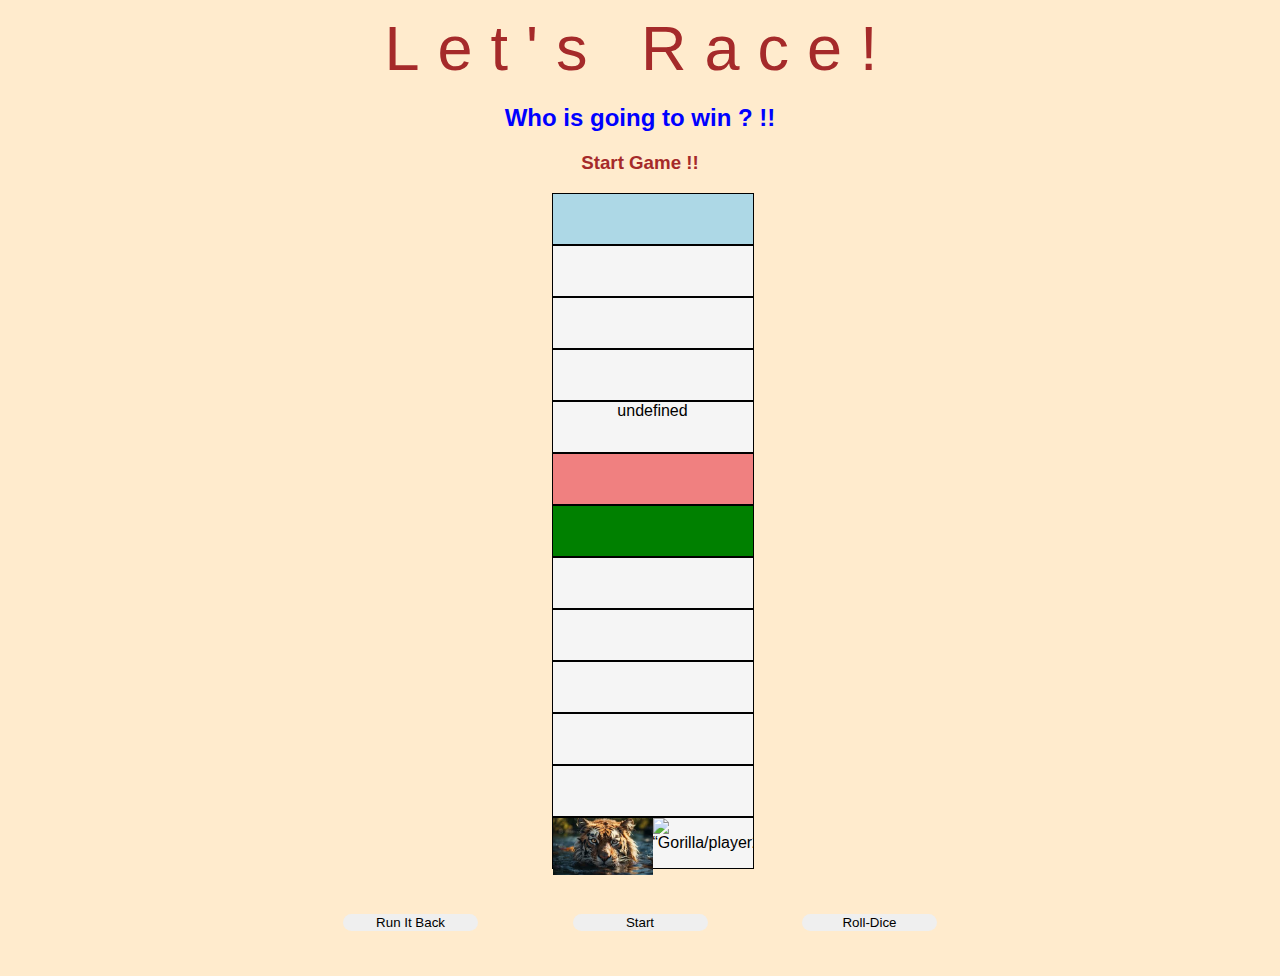
==== index.html @ c322852b "got roll-dice button to work and display result" ====
<!DOCTYPE html>
<html lang="en">
<head>
    <meta charset="UTF-8">
    <meta name="viewport" content="width=device-width, initial-scale=1.0">
    <link rel="preconnect" href="https://fonts.googleapis.com">
    <link rel="preconnect" href="https://fonts.gstatic.com" crossorigin>
    <link href="https://fonts.googleapis.com/css2?family=Raleway:wght@100&display=swap" rel="stylesheet">
    <link rel="stylesheet" href="css/raceMe.css">
   <script defer src="js/raceMe.js"></script>
    <title>Race Me</title>
</head>
<header>Let's Race!</header>
<h2>Player 1's turn</h2>
<h3> Turn </h3>
<body>
<!-- section for major column where the race  will take place  0 - 12 since we are going to use an arrray to keep track of all 12 spots-->
<section id="spaces">
    <div class="winner sp">
        <div id="sp12"></div><!--square 12 winning square--> 
    </div>    
    <div class="reg">
        
        <div class="sp" id="sp11"></div><!--square 11-->
        <div class="sp" id="sp10"></div><!--square 10-->
        <div class="sp" id="sp9"></div><!--square 9-->
        <div class="sp" id="sp8"></div><!--square 8-->
        <div class="sp trap" id="sp7"></div><!--square 7-->
        <div class="sp lucky" id="sp6"></div><!--square 6--> 
        <div class="sp" id="sp5"></div><!--square 5-->   
        <div class="sp" id="sp4"></div><!--square 4-->
        <div class="sp" id="sp3"></div><!--square 3-->
        <div class="sp" id="sp2"></div><!--square 2-->
        <div class="sp" id="sp1"></div><!--square 1-->
        <div class="sp" id="sp0">
            <img id="player1"src=Images/images.jpeg alt=“Tiger/player1” >
            <img id="player2"src=Images/images-2.png alt=“Gorilla/player2” >
        </div>
    </div>
     
</section>
<!--section with a button to play again--> 

    <div id="display"></div>
 <div> 
    <button id="runItBack"> Run It Back</button> <!--this button will restart the game-->
    <button id="start">Start</button> <!--this button will flip the coin to determine who goes first-->
    <button onclick="diceRoll()" id="rollDice">Roll-Dice</button> <!--this button will roll the dice-->
</div> 
</body>
</html>
---- css/raceMe.css ----
body {
    background-color: blanchedalmond;
    font-family: 'Franklin Gothic Medium', 'Arial Narrow', Arial, sans-serif ;
    height: 100vh;
    text-align: center;

}

header{
    color:brown;
    font-size: 7vmin;
    letter-spacing: 2vmin;
    margin: 12px;
}

#spaces{
    align-items: left;
    margin-right: 14%;
    flex: content;
}

h2{
color: blue; 

}

h3{
    color: brown;

}

.sp{
height: 50px;
width: 200px;
background-color:whitesmoke;
text-align: center;
margin-left: 50%;
border: 1px solid black;
/* display: grid;
grid-template-columns: repeat(2, 2vmin);
grid-template-rows: repeat(13, 2vmin); */

}



.reg{
    text-align: center;
    display: flex;
    justify-content: center;
    flex-direction: column;
    position: relative;
}

.winner{
    background-color: lightblue;
}

.trap{
    background-color: lightcoral;
}

.lucky{
    background-color: green;
}
.start{
    background-color: lightgreen;
    display: flex;
    
}

#player1{
    width: 50%;
    float: left;
    top: 0;
    left: 0;  
}
#player1 > img{
    width: 100%;
    /* height: 50% */
    height: 50px;

}

#player2{
    width: 50% ;
    float: right;
    top: 0;
    left: 0;
    
}

#player2 > img{
    width: 100%;
    /* height: 50%; */
    height: 50px;


}
#display {
    position: relative;
    margin-left:50%;
    bottom: 30%;
    font-variant-numeric: oldstyle-nums;


}

button { 
    justify-self: left;
    width: 15vmin;
    margin: 5vmin;
    color: black;
    border: whitesmoke;
    border-radius: 4vmin;
    font: 5vmin;
    outline: hover;
}

button:hover{
    background-color: red;
    color: greenyellow;

}

img {
    width: 50%;


}
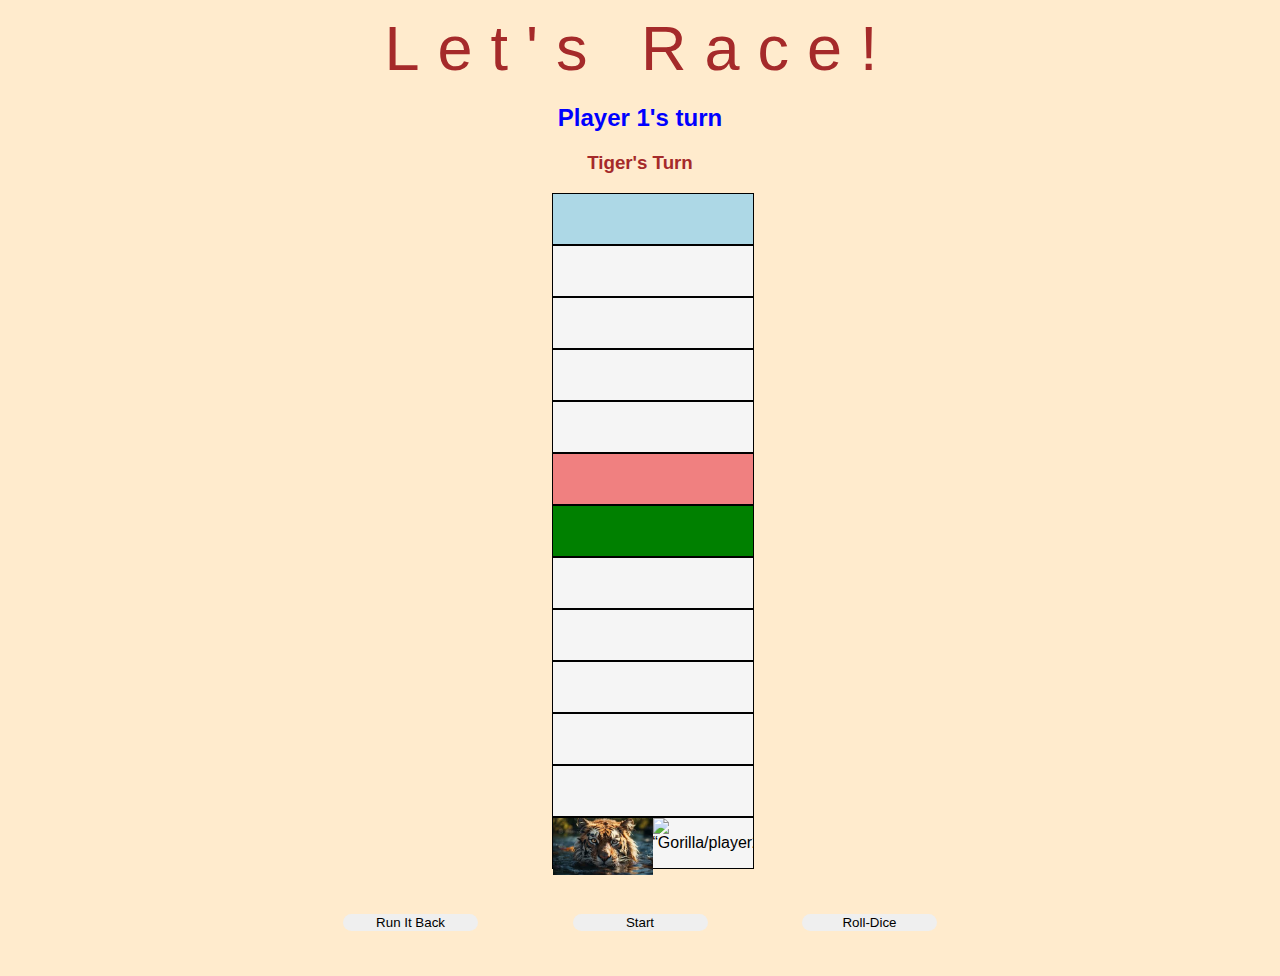
==== commit 91e72274: "Clean Up Crew" ====
--- a/index.html
+++ b/index.html
@@ -16,11 +16,10 @@
 <body>
 <!-- section for major column where the race  will take place  0 - 12 since we are going to use an arrray to keep track of all 12 spots-->
 <section id="spaces">
-    <div class="winner sp">
-        <div id="sp12"></div><!--square 12 winning square--> 
-    </div>    
+    
+    
     <div class="reg">
-        
+        <div class="sp winner" id="sp12"></div><!--square 12 winning square--> 
         <div class="sp" id="sp11"></div><!--square 11-->
         <div class="sp" id="sp10"></div><!--square 10-->
         <div class="sp" id="sp9"></div><!--square 9-->
@@ -45,7 +44,7 @@
  <div> 
     <button id="runItBack"> Run It Back</button> <!--this button will restart the game-->
     <button id="start">Start</button> <!--this button will flip the coin to determine who goes first-->
-    <button onclick="diceRoll()" id="rollDice">Roll-Dice</button> <!--this button will roll the dice-->
+    <button id="rollDice">Roll-Dice</button> <!--this button will roll the dice-->
 </div> 
 </body>
 </html>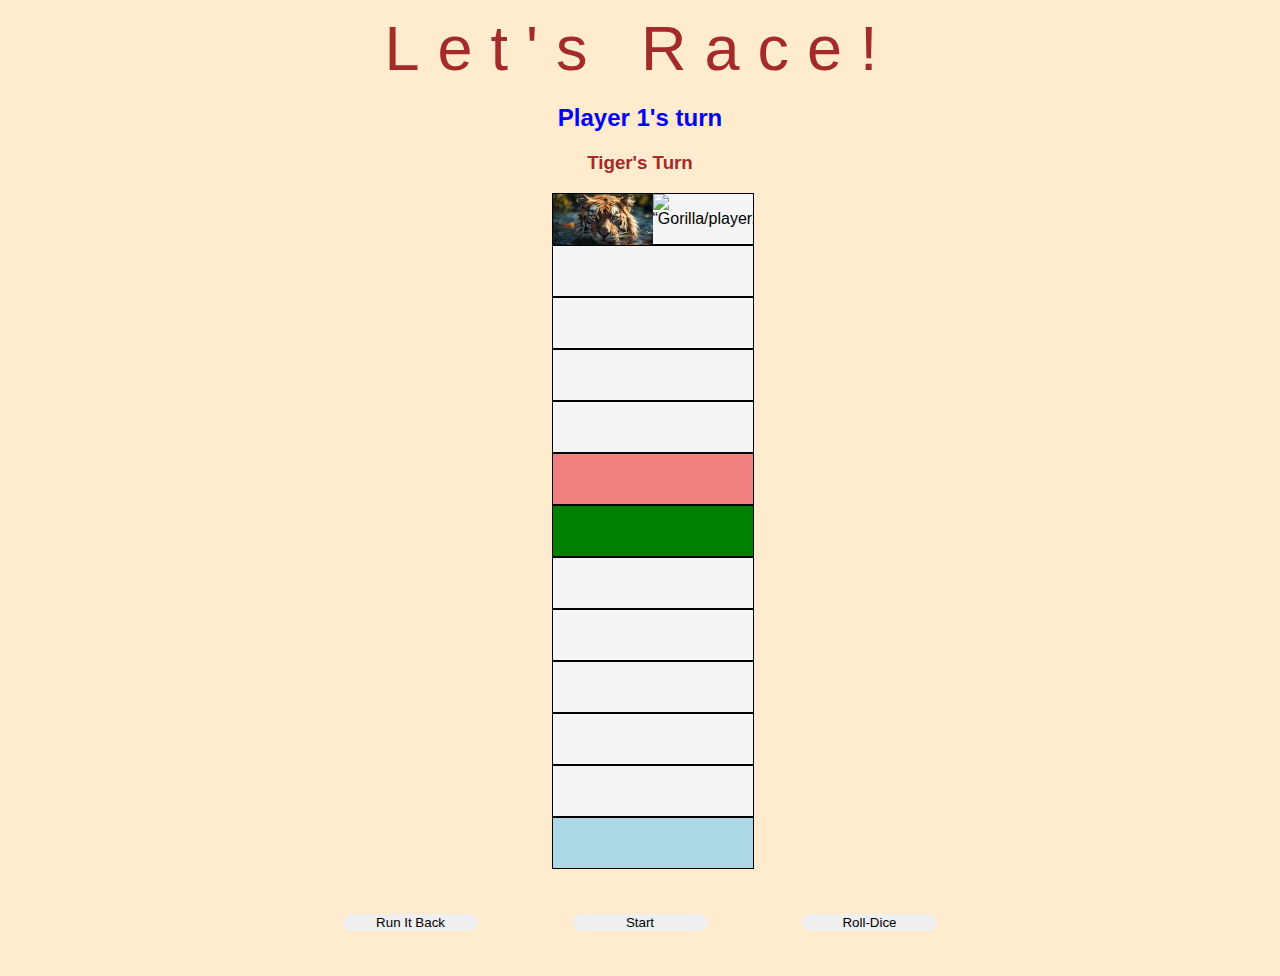
==== commit 9a283553: "moves in sequence" ====
--- a/index.html
+++ b/index.html
@@ -19,23 +19,24 @@
     
     
     <div class="reg">
-        <div class="sp winner" id="sp12"></div><!--square 12 winning square--> 
-        <div class="sp" id="sp11"></div><!--square 11-->
-        <div class="sp" id="sp10"></div><!--square 10-->
-        <div class="sp" id="sp9"></div><!--square 9-->
-        <div class="sp" id="sp8"></div><!--square 8-->
-        <div class="sp trap" id="sp7"></div><!--square 7-->
-        <div class="sp lucky" id="sp6"></div><!--square 6--> 
-        <div class="sp" id="sp5"></div><!--square 5-->   
-        <div class="sp" id="sp4"></div><!--square 4-->
-        <div class="sp" id="sp3"></div><!--square 3-->
-        <div class="sp" id="sp2"></div><!--square 2-->
-        <div class="sp" id="sp1"></div><!--square 1-->
         <div class="sp" id="sp0">
             <img id="player1"src=Images/images.jpeg alt=“Tiger/player1” >
             <img id="player2"src=Images/images-2.png alt=“Gorilla/player2” >
-        </div>
-    </div>
+        </div><!--square 12 winning square--> 
+
+        <div class="sp" id="sp1"></div><!--square 11-->
+        <div class="sp" id="sp2"></div><!--square 10-->
+        <div class="sp" id="sp3"></div><!--square 9-->
+        <div class="sp" id="sp4"></div><!--square 8-->
+        <div class="sp trap" id="sp5"></div><!--square 7-->
+        <div class="sp lucky" id="sp6"></div><!--square 6--> 
+        <div class="sp" id="sp7"></div><!--square 5-->   
+        <div class="sp" id="sp8"></div><!--square 4-->
+        <div class="sp" id="sp9"></div><!--square 3-->
+        <div class="sp" id="sp10"></div><!--square 2-->
+        <div class="sp" id="sp11"></div><!--square 1-->
+        <div class="sp winner" id="sp12">
+    
      
 </section>
 <!--section with a button to play again--> 
--- a/css/raceMe.css
+++ b/css/raceMe.css
@@ -81,6 +81,7 @@
     width: 100%;
     /* height: 50% */
     height: 50px;
+    border-color: black;
 
 }
 
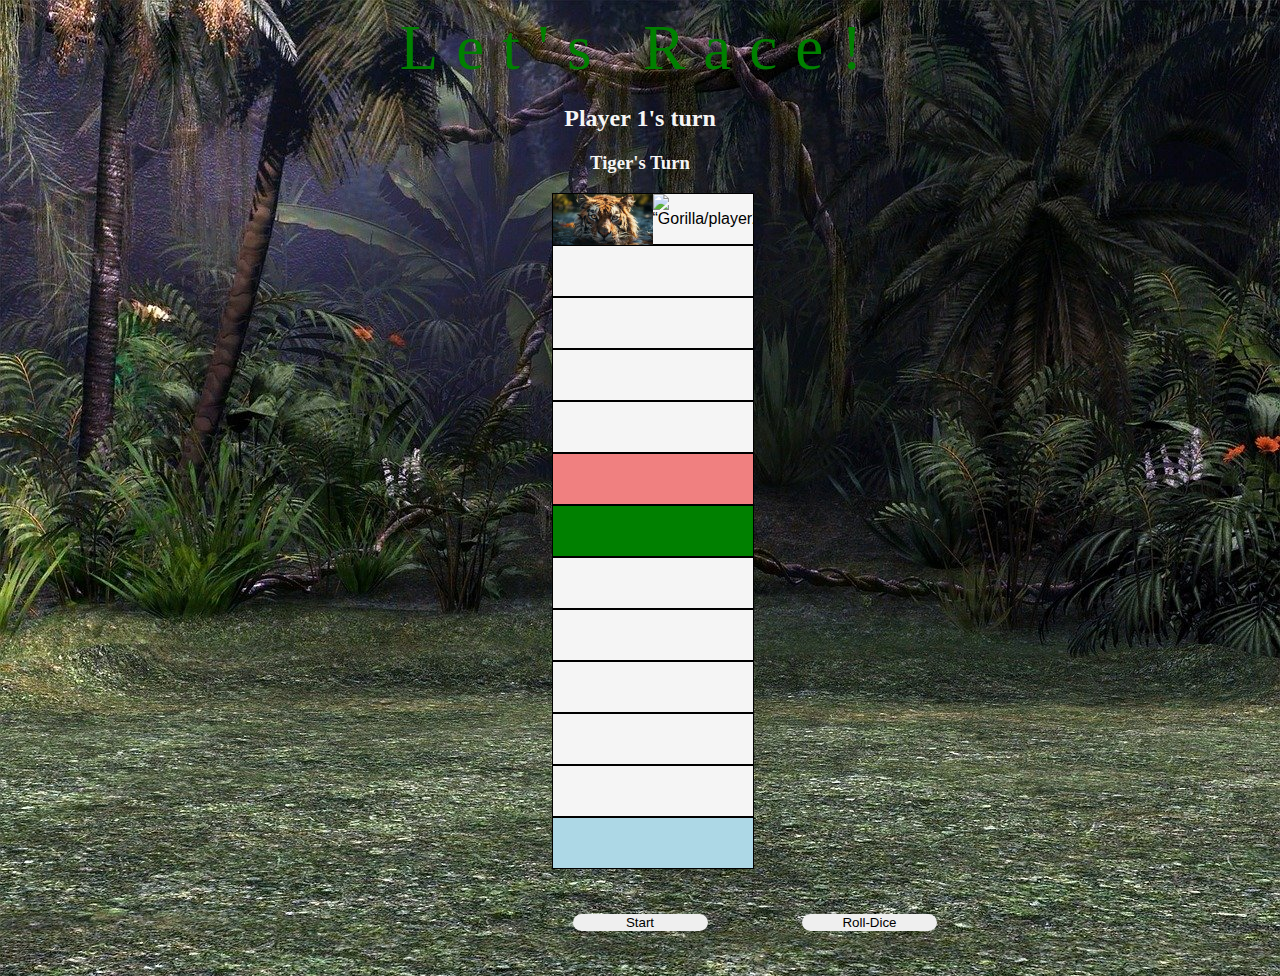
==== commit 5e54e345: "making it aesthetic" ====
--- a/index.html
+++ b/index.html
@@ -14,6 +14,7 @@
 <h2>Player 1's turn</h2>
 <h3> Turn </h3>
 <body>
+
 <!-- section for major column where the race  will take place  0 - 12 since we are going to use an arrray to keep track of all 12 spots-->
 <section id="spaces">
     
@@ -37,7 +38,7 @@
         <div class="sp" id="sp11"></div><!--square 1-->
         <div class="sp winner" id="sp12">
     
-     
+
 </section>
 <!--section with a button to play again--> 
 
--- a/css/raceMe.css
+++ b/css/raceMe.css
@@ -1,18 +1,22 @@
 
 
 body {
-    background-color: blanchedalmond;
+    /* background-color: blanchedalmond; */
     font-family: 'Franklin Gothic Medium', 'Arial Narrow', Arial, sans-serif ;
     height: 100vh;
     text-align: center;
+    background-image: url(/Images/jungle.jpg) ;
+    background-repeat: no-repeat;
+    background-size: auto;
 
 }
 
 header{
-    color:brown;
+    color:green;
     font-size: 7vmin;
     letter-spacing: 2vmin;
     margin: 12px;
+    font-family: papyrus;
 }
 
 #spaces{
@@ -22,12 +26,13 @@
 }
 
 h2{
-color: blue; 
-
+color: whitesmoke; 
+font-family: papyrus
 }
 
 h3{
-    color: brown;
+    color: whitesmoke;
+    font-family: papyrus
 
 }
 
@@ -114,14 +119,14 @@
     width: 15vmin;
     margin: 5vmin;
     color: black;
-    border: whitesmoke;
+    border: yellowgreen;
     border-radius: 4vmin;
     font: 5vmin;
     outline: hover;
 }
 
 button:hover{
-    background-color: red;
+    background-color: black;
     color: greenyellow;
 
 }
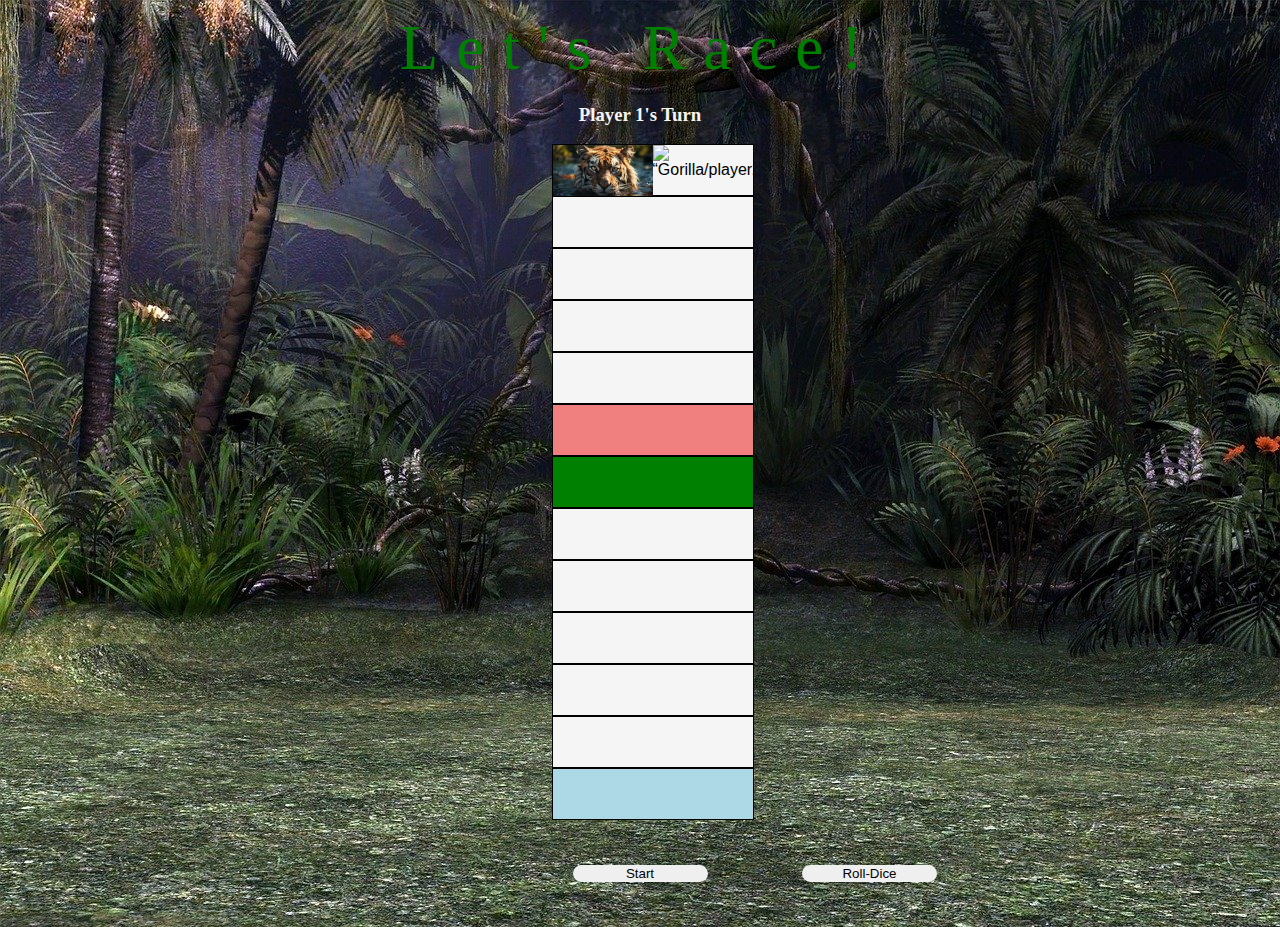
==== commit c0535d55: "Slight Adjustments made during Presentation" ====
--- a/index.html
+++ b/index.html
@@ -11,8 +11,7 @@
     <title>Race Me</title>
 </head>
 <header>Let's Race!</header>
-<h2>Player 1's turn</h2>
-<h3> Turn </h3>
+<h3> Player 1's Turn </h3>
 <body>
 
 <!-- section for major column where the race  will take place  0 - 12 since we are going to use an arrray to keep track of all 12 spots-->
--- a/css/raceMe.css
+++ b/css/raceMe.css
@@ -7,7 +7,7 @@
     text-align: center;
     background-image: url(/Images/jungle.jpg) ;
     background-repeat: no-repeat;
-    background-size: auto;
+    background-size: cover;
 
 }
 
@@ -49,6 +49,12 @@
 
 }
 
+#display{
+    color: white;
+    font-family: 'Franklin Gothic Medium', 'Arial Narrow', Arial, sans-serif ;
+    font-size: 2vmin;
+
+}
 
 
 .reg{
